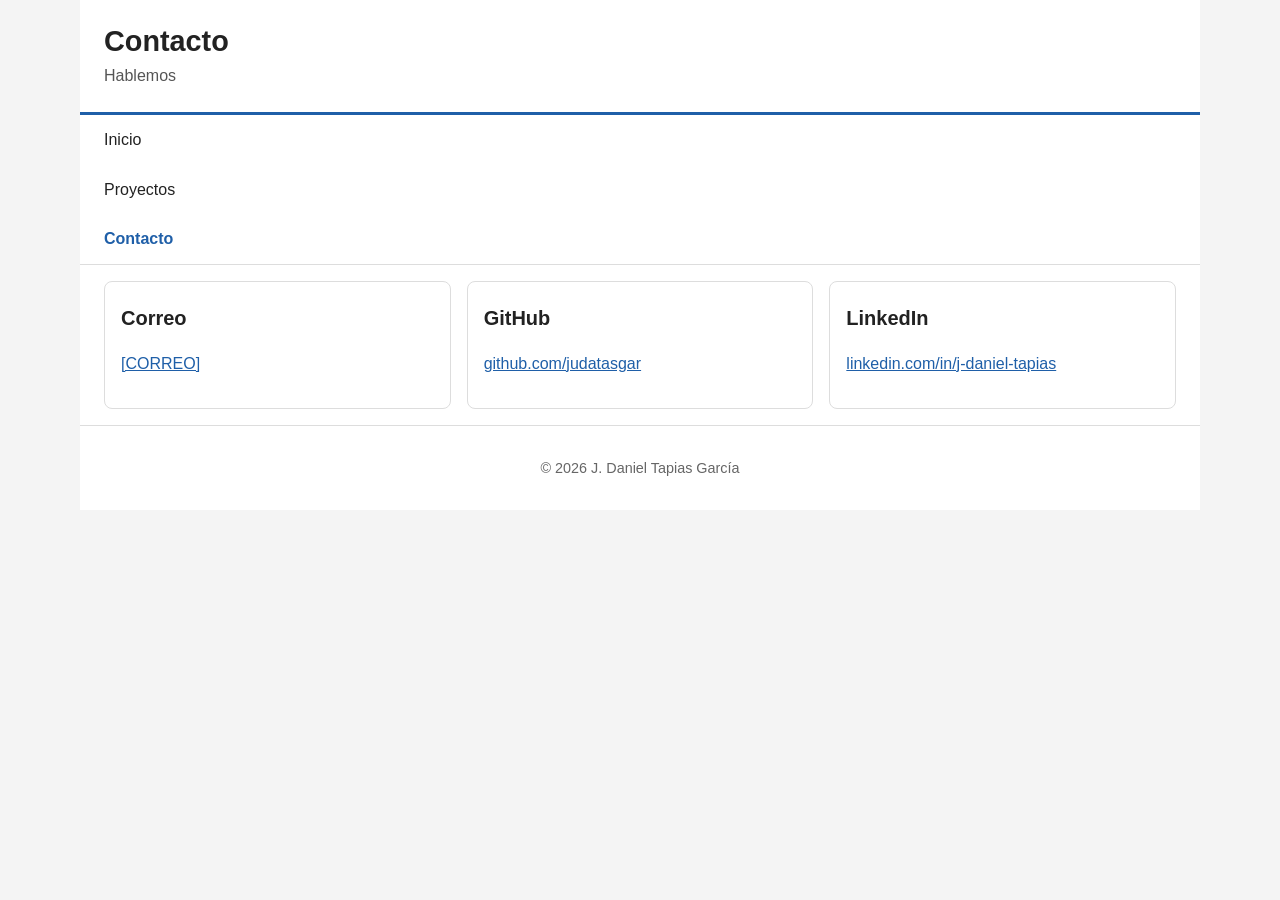
==== contacto.html @ 7ecc8f33 "feat: Paginas de proyectos y contacto con tarjetas" ====
<!DOCTYPE html>
<html lang="es">
<head>
  <meta charset="UTF-8">
  <!-- Sin esto el celular muestra la página en miniatura (R1) -->
  <meta name="viewport" content="width=device-width, initial-scale=1.0">
  <title>J. Daniel Tapias García · Contacto</title>
  <link rel="stylesheet" href="styles.css">
</head>
<body>
  <div class="pagina">

    <header class="cabecera">
      <h1>Contacto</h1>
      <p class="profesion">Hablemos</p>
    </header>

    <!-- El mismo menú en todas las páginas, con rutas cortas para que funcione publicado (R8, R9) -->
    <nav class="menu">
      <a href="index.html">Inicio</a>
      <a href="proyectos.html">Proyectos</a>
      <a href="contacto.html" class="activo">Contacto</a>
    </nav>

    <main class="principal">
      <div class="tarjetas">
        <article class="tarjeta">
          <h2>Correo</h2>
          <p><a href="mailto:[CORREO]">[CORREO]</a></p>
        </article>

        <!-- Lo externo abre aparte, así no se pierde mi hoja de vida (R10) -->
        <article class="tarjeta">
          <h2>GitHub</h2>
          <p><a href="https://github.com/judatasgar" target="_blank" rel="noopener">github.com/judatasgar</a></p>
        </article>

        <article class="tarjeta">
          <h2>LinkedIn</h2>
          <p><a href="https://www.linkedin.com/in/j-daniel-tapias" target="_blank" rel="noopener">linkedin.com/in/j-daniel-tapias</a></p>
        </article>
      </div>
    </main>

    <footer class="pie">
      <p>© 2026 J. Daniel Tapias García</p>
    </footer>

  </div>
</body>
</html>
---- styles.css ----
/* Un solo archivo de estilos para todo el sitio.
   Empiezo pensando en el celular y al final voy
   abriendo espacio para pantallas más grandes (R2) */

/* Lo básico: que el padding no agrande las cajas y una letra fácil de leer */
* {
  box-sizing: border-box;
}

body {
  margin: 0;
  font-family: "Segoe UI", Arial, sans-serif;
  font-size: 1rem;
  line-height: 1.6;
  color: #222222;
  background-color: #f4f4f4;
}

h1,
h2,
h3 {
  line-height: 1.2;
}

a {
  color: #1f5fa8;
}

/* Quiero que ninguna imagen se salga de la pantalla del celular (R7) */
img {
  max-width: 100%;
  height: auto;
  display: block;
}

/* En pantallas grandes no quiero líneas eternas: le pongo un tope y lo centro (R6) */
.pagina {
  max-width: 70rem;
  width: 92%;
  margin: 0 auto;
  background-color: #ffffff;
}

/* En el celular todo va una cosa debajo de otra, en el orden en que quiero que me lean (R4) */
.pagina {
  display: grid;
  grid-template-areas:
    "cabecera"
    "menu"
    "principal"
    "pie";
}

.hoja-de-vida {
  grid-template-areas:
    "cabecera"
    "menu"
    "principal"
    "lateral"
    "pie";
}

.cabecera  { grid-area: cabecera; }
.menu      { grid-area: menu; }
.principal { grid-area: principal; }
.lateral   { grid-area: lateral; }
.pie       { grid-area: pie; }

/* Mi nombre arriba, con una línea de color para darle presencia */
.cabecera {
  padding: 1.5rem;
  border-bottom: 3px solid #1f5fa8;
}

.cabecera h1 {
  margin: 0;
  font-size: 1.8rem;
}

.profesion {
  margin: 0.25rem 0 0;
  color: #555555;
}

/* El menú: en celular cada enlace en su propia línea, fácil de tocar (R8) */
.menu {
  display: flex;
  flex-direction: column;
  border-bottom: 1px solid #dddddd;
}

.menu a {
  padding: 0.75rem 1.5rem;
  text-decoration: none;
  color: #222222;
}

.menu a.activo {
  font-weight: bold;
  color: #1f5fa8;
}

/* El contenido con aire alrededor; la lateral un poco más gris para separarla */
.principal,
.lateral {
  padding: 1rem 1.5rem;
}

.lateral {
  background-color: #fafafa;
}

h2 {
  font-size: 1.25rem;
  border-bottom: 1px solid #dddddd;
  padding-bottom: 0.25rem;
}

.detalle {
  margin: 0;
  color: #666666;
  font-size: 0.9rem;
}

.lista-simple {
  list-style: none;
  padding: 0;
}

/* Las tarjetas se acomodan solas según el espacio que haya (R5) */
.tarjetas {
  display: grid;
  grid-template-columns: repeat(auto-fit, minmax(16rem, 1fr));
  gap: 1rem;
}

.tarjeta {
  border: 1px solid #dddddd;
  border-radius: 0.5rem;
  padding: 1rem;
}

.tarjeta h2 {
  margin-top: 0.5rem;
  border-bottom: none;
}

/* Un pie discreto para cerrar */
.pie {
  padding: 1rem 1.5rem;
  text-align: center;
  font-size: 0.9rem;
  color: #666666;
  border-top: 1px solid #dddddd;
}
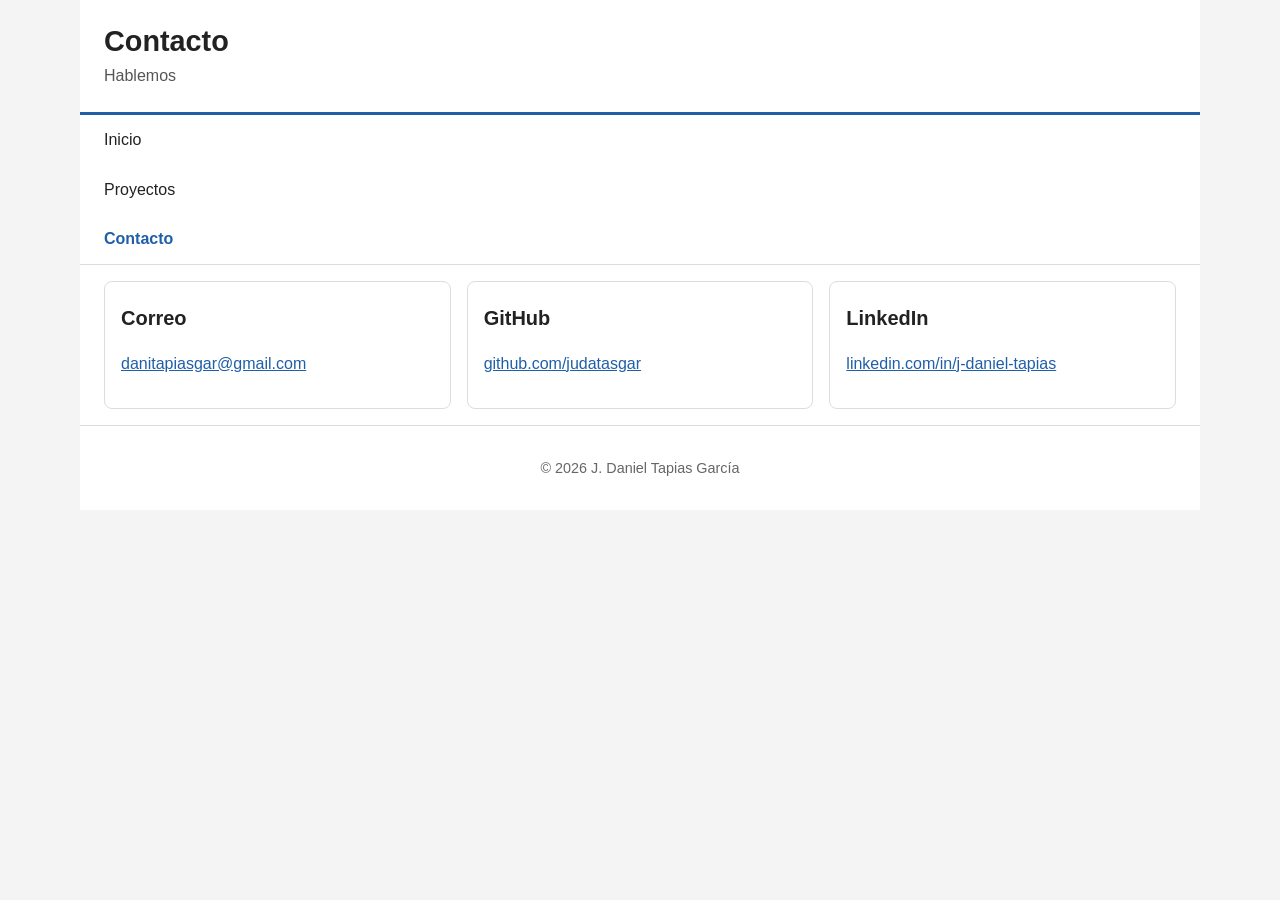
==== commit c43bbf73: "fix: Correcion  paginas de proyectos y contactos" ====
--- a/contacto.html
+++ b/contacto.html
@@ -26,7 +26,7 @@
       <div class="tarjetas">
         <article class="tarjeta">
           <h2>Correo</h2>
-          <p><a href="mailto:[CORREO]">[CORREO]</a></p>
+          <p><a href="mailto:danitapiasgar@gmail.com">danitapiasgar@gmail.com</a></p>
         </article>
 
         <!-- Lo externo abre aparte, así no se pierde mi hoja de vida (R10) -->
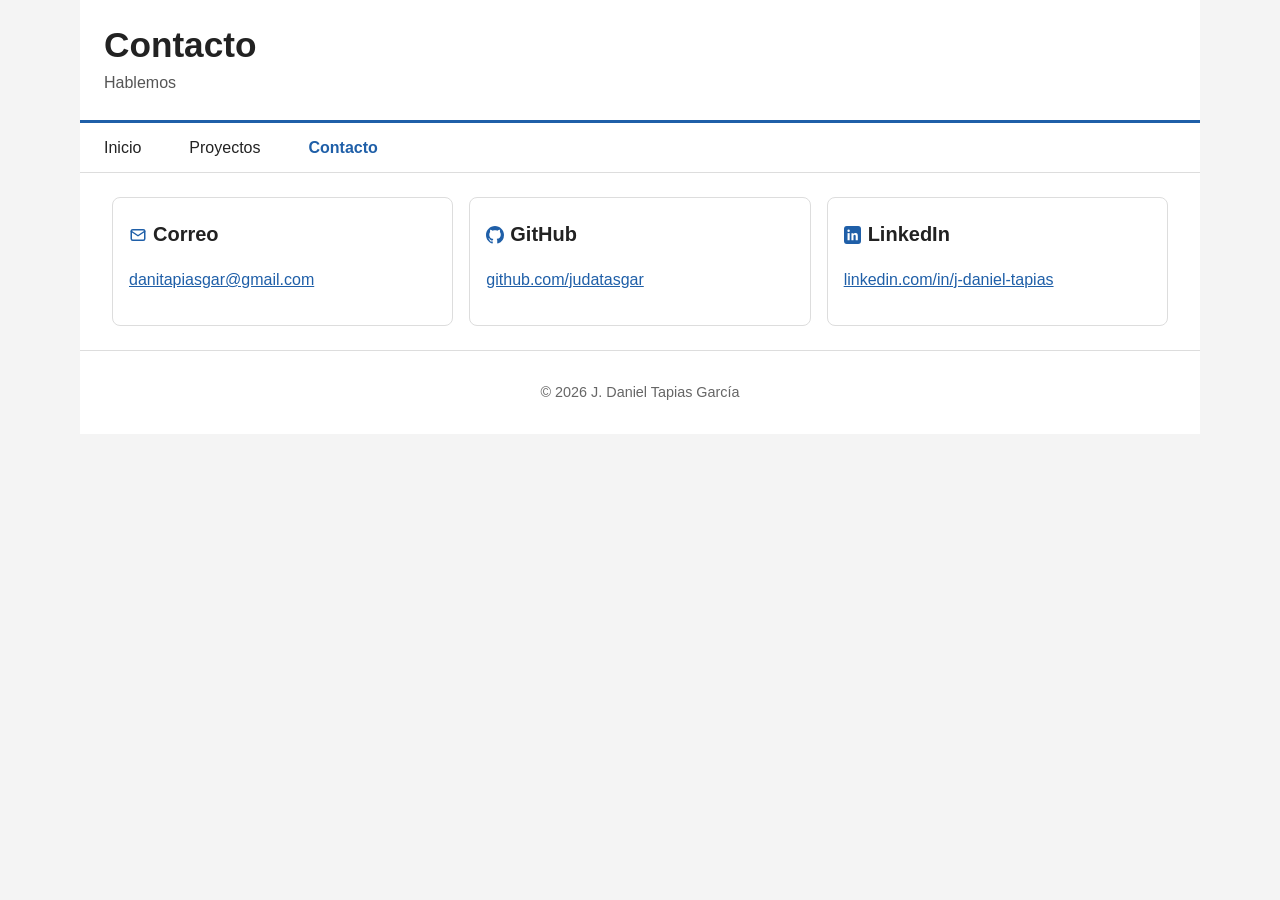
==== commit 32a95530: "feat: Iconos de correo, GitHub y LinkedIn" ====
--- a/contacto.html
+++ b/contacto.html
@@ -25,18 +25,18 @@
     <main class="principal">
       <div class="tarjetas">
         <article class="tarjeta">
-          <h2>Correo</h2>
+          <h2><img src="img/iconos/correo.svg" alt="" class="icono" width="24" height="24">Correo</h2>
           <p><a href="mailto:danitapiasgar@gmail.com">danitapiasgar@gmail.com</a></p>
         </article>
 
         <!-- Lo externo abre aparte, así no se pierde mi hoja de vida (R10) -->
         <article class="tarjeta">
-          <h2>GitHub</h2>
+          <h2><img src="img/iconos/github.svg" alt="" class="icono" width="24" height="24">GitHub</h2>
           <p><a href="https://github.com/judatasgar" target="_blank" rel="noopener">github.com/judatasgar</a></p>
         </article>
 
         <article class="tarjeta">
-          <h2>LinkedIn</h2>
+          <h2><img src="img/iconos/linkedin.svg" alt="" class="icono" width="24" height="24">LinkedIn</h2>
           <p><a href="https://www.linkedin.com/in/j-daniel-tapias" target="_blank" rel="noopener">linkedin.com/in/j-daniel-tapias</a></p>
         </article>
       </div>
--- a/styles.css
+++ b/styles.css
@@ -66,10 +66,11 @@
 .lateral   { grid-area: lateral; }
 .pie       { grid-area: pie; }
 
-/* Mi nombre arriba, con una línea de color para darle presencia */
+/* Mi nombre arriba, centrado en el celular, con una línea de color para darle presencia */
 .cabecera {
   padding: 1.5rem;
   border-bottom: 3px solid #1f5fa8;
+  text-align: center;
 }
 
 .cabecera h1 {
@@ -82,7 +83,23 @@
   color: #555555;
 }
 
-/* El menú: en celular cada enlace en su propia línea, fácil de tocar (R8) */
+/* En celular la foto va arriba del nombre; redonda y de tamaño contenido (R7) */
+.cabecera-con-foto {
+  display: flex;
+  flex-direction: column;
+  align-items: center;
+  gap: 1rem;
+}
+
+.foto-perfil {
+  width: 6rem;
+  height: 6rem;
+  border-radius: 50%;
+  object-fit: cover;
+  border: 3px solid #1f5fa8;
+}
+
+/* El menú: en celular cada enlace en su propia línea y centrado, fácil de tocar (R8) */
 .menu {
   display: flex;
   flex-direction: column;
@@ -91,6 +108,7 @@
 
 .menu a {
   padding: 0.75rem 1.5rem;
+  text-align: center;
   text-decoration: none;
   color: #222222;
 }
@@ -125,6 +143,19 @@
 .lista-simple {
   list-style: none;
   padding: 0;
+}
+
+/* Iconos pequeños junto a mis enlaces; son decorativos, por eso su alt va vacío (R7) */
+.icono {
+  display: inline-block;
+  width: 1.1rem;
+  height: 1.1rem;
+  margin-right: 0.4rem;
+  vertical-align: -0.15rem;
+}
+
+.lista-simple li {
+  margin-bottom: 0.3rem;
 }
 
 /* Las tarjetas se acomodan solas según el espacio que haya (R5) */
@@ -153,3 +184,43 @@
   color: #666666;
   border-top: 1px solid #dddddd;
 }
+
+/* A partir de aquí la pantalla crece y voy ajustando (R3) */
+
+/* Desde 600px ya hay espacio para poner el menú en fila */
+@media (min-width: 600px) {
+  .menu {
+    flex-direction: row;
+  }
+
+  /* Con más espacio, la foto se pone al lado del nombre y todo vuelve a la izquierda */
+  .cabecera {
+    text-align: left;
+  }
+
+  .cabecera-con-foto {
+    flex-direction: row;
+  }
+
+  .cabecera h1 {
+    font-size: 2.2rem;
+  }
+}
+
+/* Desde 1024px cabe una columna al lado con mis datos y habilidades,
+   así el contenido principal respira (R3, R4) */
+@media (min-width: 1024px) {
+  .hoja-de-vida {
+    grid-template-columns: 1fr 2.5fr;
+    grid-template-areas:
+      "cabecera cabecera"
+      "menu     menu"
+      "lateral  principal"
+      "pie      pie";
+  }
+
+  .principal,
+  .lateral {
+    padding: 1.5rem 2rem;
+  }
+}
